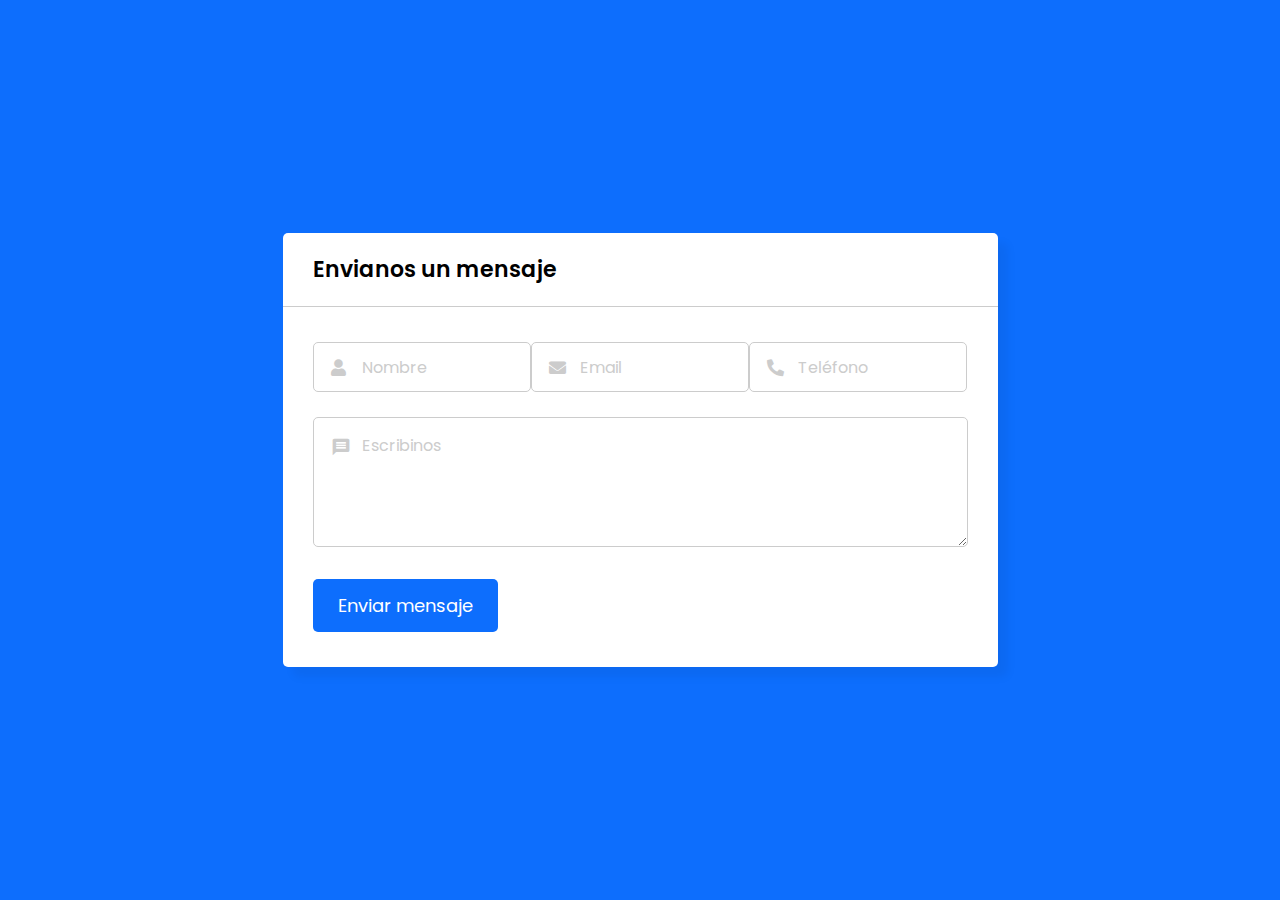
==== contact.html @ 0d2752b3 "Include contact form" ====
<!DOCTYPE html>
<html lang="es">
<head>
    <meta charset="UTF-8">
    <meta http-equiv="X-UA-Compatible" content="IE=edge">
    <meta name="viewport" content="width=device-width, initial-scale=1.0">
    <title>Uptored-Contact Fomr</title>
    <link rel="stylesheet" href="/css/contatc.css">
    <link rel="stylesheet" href="https://fonts.googleapis.com/icon?family=Material+Icons">
    <link rel="stylesheet" href="https://cdnjs.cloudflare.com/ajax/libs/font-awesome/5.15.3/css/all.min.css"/>
</head>
<body>

    <div class="wrapper">
        <header>Envianos un mensaje</header>
        <form action="#">
            <div class="dbl-field">
                <div class="field">
                    <input type="text" placeholder="Nombre">
                    <i class="fas fa-user"></i>
                </div>
                <div class="field">
                    <input type="text" placeholder="Email">
                    <i class="fas fa-envelope"></i>
                </div>
                <div class="field">
                    <input type="text" placeholder="Teléfono">
                    <i class="fas fa-phone-alt"></i>
                </div>
            </div>
            <div class="message">
                <textarea placeholder="Escribinos"></textarea>
                <i class="material-icons">message</i>
            </div>
            <div class="button-area">
                <button type="submit">Enviar mensaje</button>
                <span>Enviando mensaje...</span>
            </div>
        </form>
    </div>
    
</body>
</html>
---- css/contatc.css ----
/* Import Google font - Poppins */
@import url('https://fonts.googleapis.com/css2?family=Poppins:wght@400;500;600&display=swap');
*{
  margin: 0;
  padding: 0;
  box-sizing: border-box;
  font-family: "Poppins", sans-serif;
}
body{
  display: flex;
  padding: 0 10px;
  min-height: 100vh;
  background: #0D6EFD;
  align-items: center;
  justify-content: center;
}
::selection{
  color: #fff;
  background: #0D6EFD;
}
.wrapper{
  width: 715px;
  background: #fff;
  border-radius: 5px;
  box-shadow: 10px 10px 10px rgba(0,0,0,0.05);
}
.wrapper header{
  font-size: 22px;
  font-weight: 600;
  padding: 20px 30px;
  border-bottom: 1px solid #ccc;
}
.wrapper form{
  margin: 35px 30px;
}
.wrapper form.disabled{
  pointer-events: none;
  opacity: 0.7;
}
form .dbl-field{
  display: flex;
  margin-bottom: 25px;
  justify-content: space-between;
}
.dbl-field .field{
  height: 50px;
  display: flex;
  position: relative;
  width: calc(100% / 2 - 13px);
}
.wrapper form i{
  position: absolute;
  top: 50%;
  left: 18px;
  color: #ccc;
  font-size: 17px;
  pointer-events: none;
  transform: translateY(-50%);
}
form .field input,
form .message textarea{
  width: 100%;
  height: 100%;
  outline: none;
  padding: 0 18px 0 48px;
  font-size: 16px;
  border-radius: 5px;
  border: 1px solid #ccc;
}
.field input::placeholder,
.message textarea::placeholder{
  color: #ccc;
}
.field input:focus,
.message textarea:focus{
  padding-left: 47px;
  border: 2px solid #0D6EFD;
}
.field input:focus ~ i,
.message textarea:focus ~ i{
  color: #0D6EFD;
}
form .message{
  position: relative;
}
form .message i{
  top: 30px;
  font-size: 20px;
}
form .message textarea{
  min-height: 130px;
  max-height: 230px;
  max-width: 100%;
  min-width: 100%;
  padding: 15px 20px 0 48px;
}
form .message textarea::-webkit-scrollbar{
  width: 0px;
}
.message textarea:focus{
  padding-top: 14px;
}
form .button-area{
  margin: 25px 0;
  display: flex;
  align-items: center;
}
.button-area button{
  color: #fff;
  border: none;
  outline: none;
  font-size: 18px;
  cursor: pointer;
  border-radius: 5px;
  padding: 13px 25px;
  background: #0D6EFD;
  transition: background 0.3s ease;
}
.button-area button:hover{
  background: #025ce3;
}
.button-area span{
  font-size: 17px;
  margin-left: 30px;
  display: none;
}
@media (max-width: 600px){
  .wrapper header{
    text-align: center;
  }
  .wrapper form{
    margin: 35px 20px;
  }
  form .dbl-field{
    flex-direction: column;
    margin-bottom: 0px;
  }
  form .dbl-field .field{
    width: 100%;
    height: 45px;
    margin-bottom: 20px;
  }
  form .message textarea{
    resize: none;
  }
  form .button-area{
    margin-top: 20px;
    flex-direction: column;
  }
  .button-area button{
    width: 100%;
    padding: 11px 0;
    font-size: 16px;
  }
  .button-area span{
    margin: 20px 0 0;
    text-align: center;
  }
}
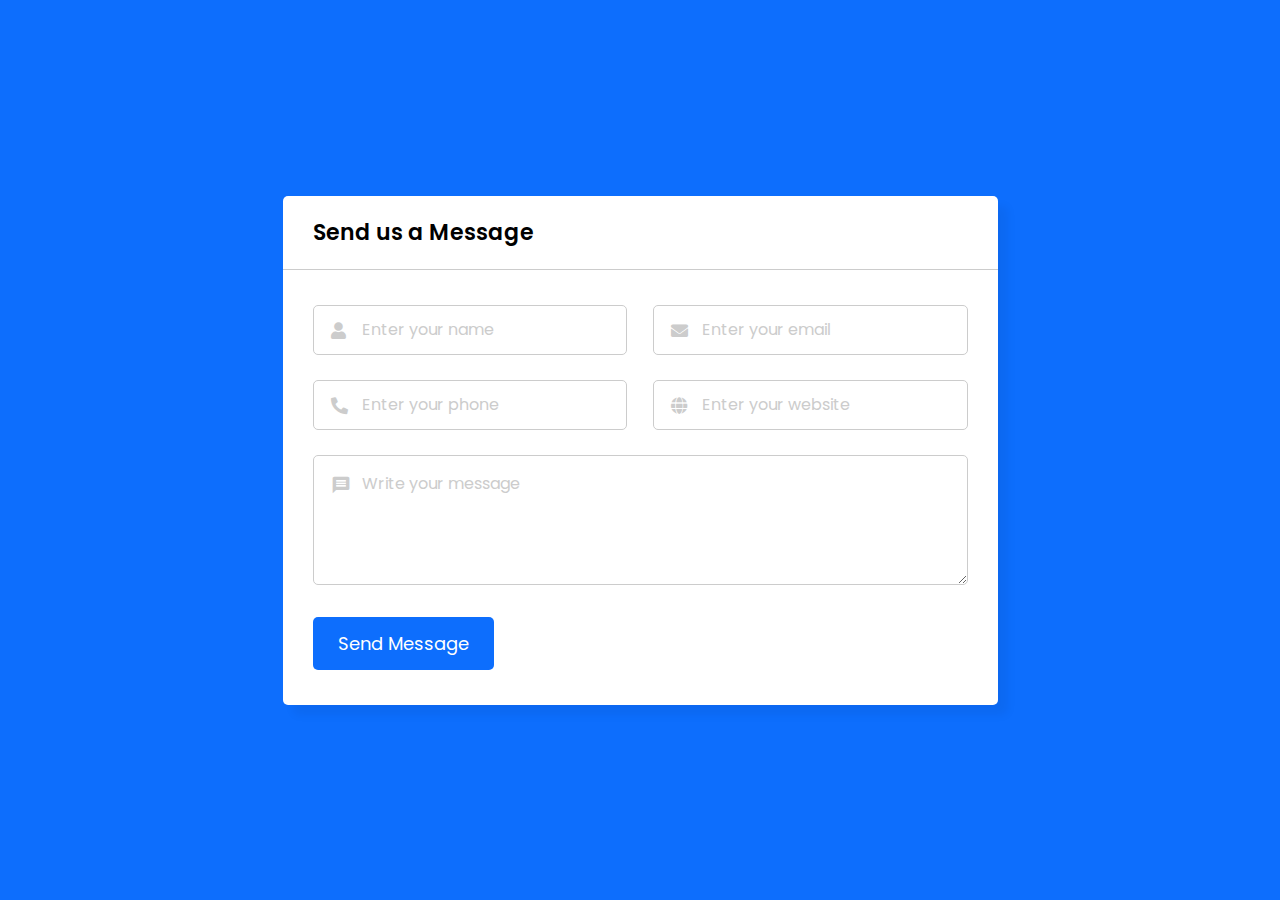
==== commit 3242452b: "Update contact form" ====
--- a/contact.html
+++ b/contact.html
@@ -1,43 +1,49 @@
 <!DOCTYPE html>
 <html lang="es">
 <head>
-    <meta charset="UTF-8">
-    <meta http-equiv="X-UA-Compatible" content="IE=edge">
-    <meta name="viewport" content="width=device-width, initial-scale=1.0">
-    <title>Uptored-Contact Fomr</title>
-    <link rel="stylesheet" href="/css/contatc.css">
-    <link rel="stylesheet" href="https://fonts.googleapis.com/icon?family=Material+Icons">
-    <link rel="stylesheet" href="https://cdnjs.cloudflare.com/ajax/libs/font-awesome/5.15.3/css/all.min.css"/>
+  <meta charset="UTF-8">
+  <meta name="viewport" content="width=device-width, initial-scale=1.0">
+  <title>Contact Form Uptored</title>
+  <link rel="stylesheet" href="/css/contatc.css">
+  <link rel="stylesheet" href="https://fonts.googleapis.com/icon?family=Material+Icons">
+  <link rel="stylesheet" href="https://cdnjs.cloudflare.com/ajax/libs/font-awesome/5.15.3/css/all.min.css"/>
 </head>
 <body>
+  <div class="wrapper">
+    <header>Send us a Message</header>
+    <form action="#">
+      <div class="dbl-field">
+        <div class="field">
+          <input type="text" name="name" placeholder="Enter your name">
+          <i class='fas fa-user'></i>
+        </div>
+        <div class="field">
+          <input type="text" name="email" placeholder="Enter your email">
+          <i class='fas fa-envelope'></i>
+        </div>
+      </div>
+      <div class="dbl-field">
+        <div class="field">
+          <input type="text" name="phone" placeholder="Enter your phone">
+          <i class='fas fa-phone-alt'></i>
+        </div>
+        <div class="field">
+          <input type="text" name="website" placeholder="Enter your website">
+          <i class='fas fa-globe'></i>
+        </div>
+      </div>
+      <div class="message">
+        <textarea placeholder="Write your message" name="message"></textarea>
+        <i class="material-icons">message</i>
+      </div>
+      <div class="button-area">
+        <button type="submit">Send Message</button>
+        <span></span>
+      </div>
+    </form>
+  </div>
 
-    <div class="wrapper">
-        <header>Envianos un mensaje</header>
-        <form action="#">
-            <div class="dbl-field">
-                <div class="field">
-                    <input type="text" placeholder="Nombre">
-                    <i class="fas fa-user"></i>
-                </div>
-                <div class="field">
-                    <input type="text" placeholder="Email">
-                    <i class="fas fa-envelope"></i>
-                </div>
-                <div class="field">
-                    <input type="text" placeholder="Teléfono">
-                    <i class="fas fa-phone-alt"></i>
-                </div>
-            </div>
-            <div class="message">
-                <textarea placeholder="Escribinos"></textarea>
-                <i class="material-icons">message</i>
-            </div>
-            <div class="button-area">
-                <button type="submit">Enviar mensaje</button>
-                <span>Enviando mensaje...</span>
-            </div>
-        </form>
-    </div>
-    
+  <script src="/scripts/contatc.js"></script>
+
 </body>
 </html>